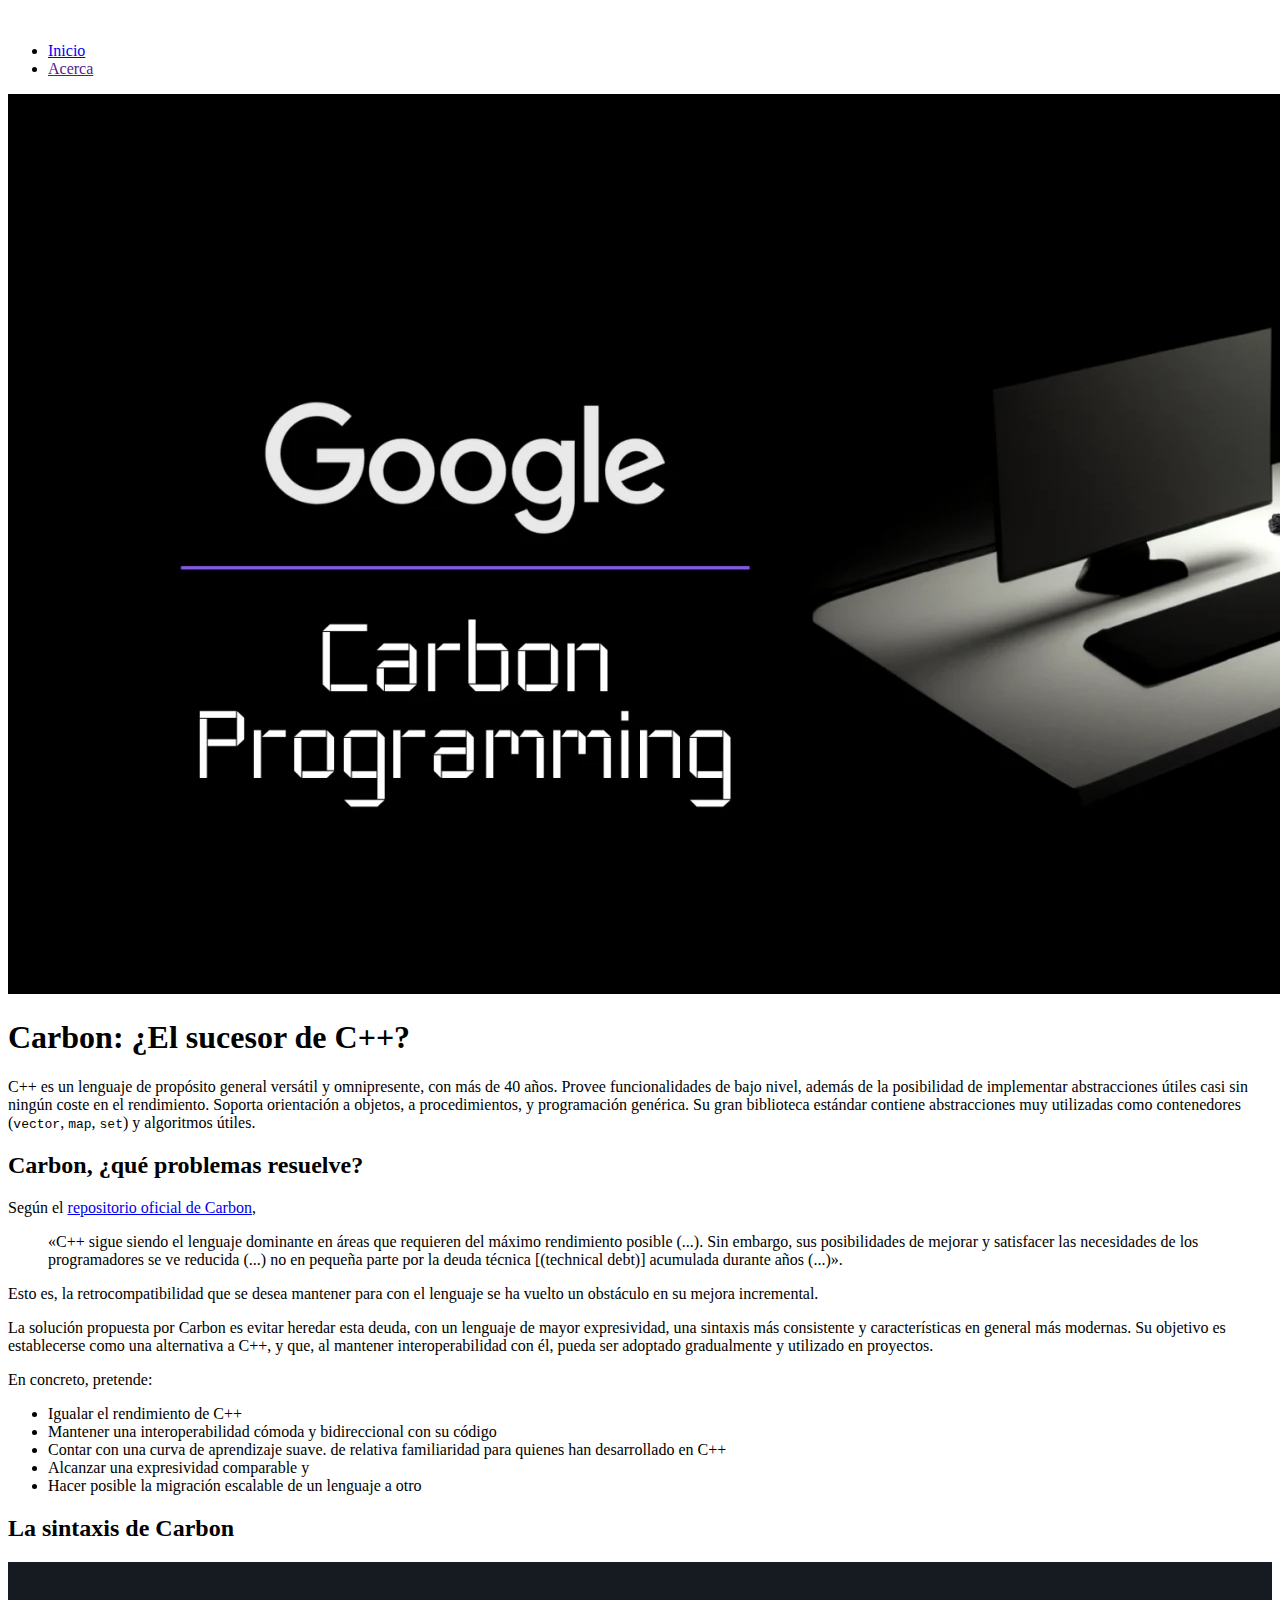
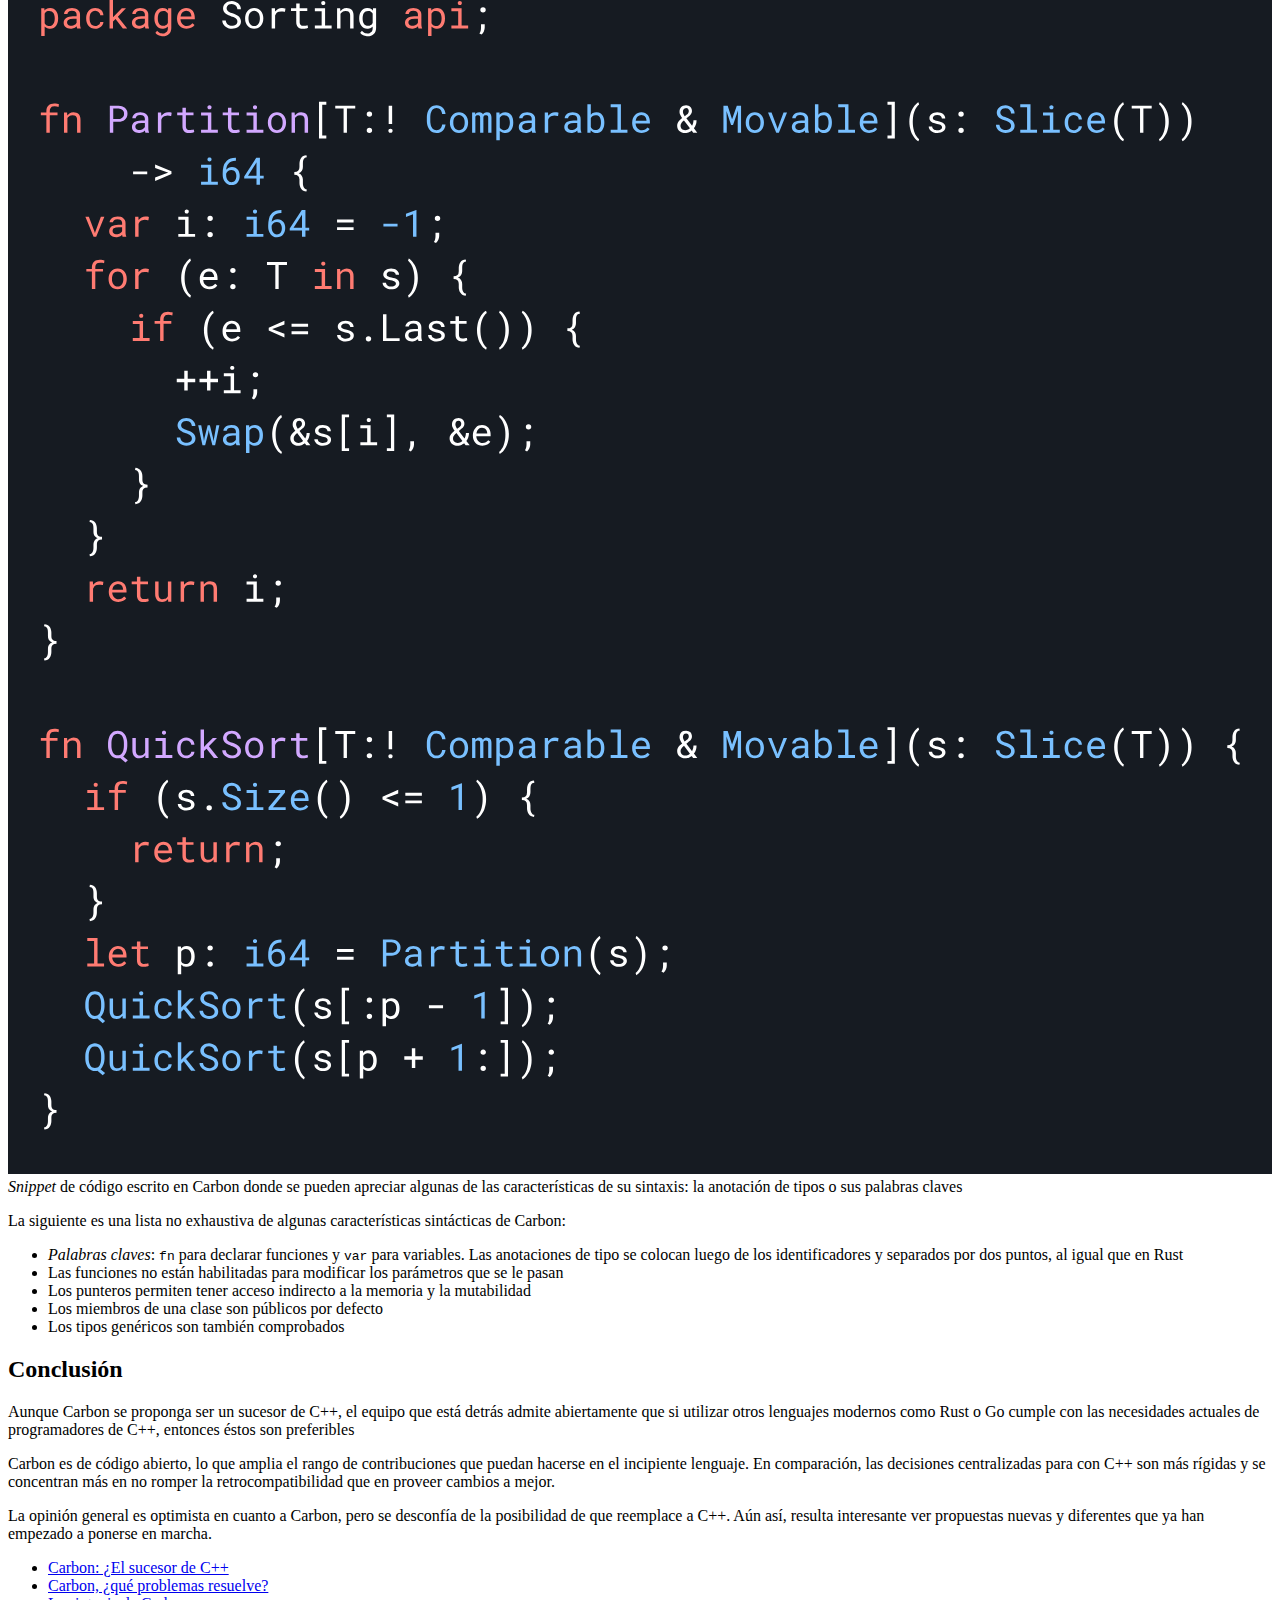
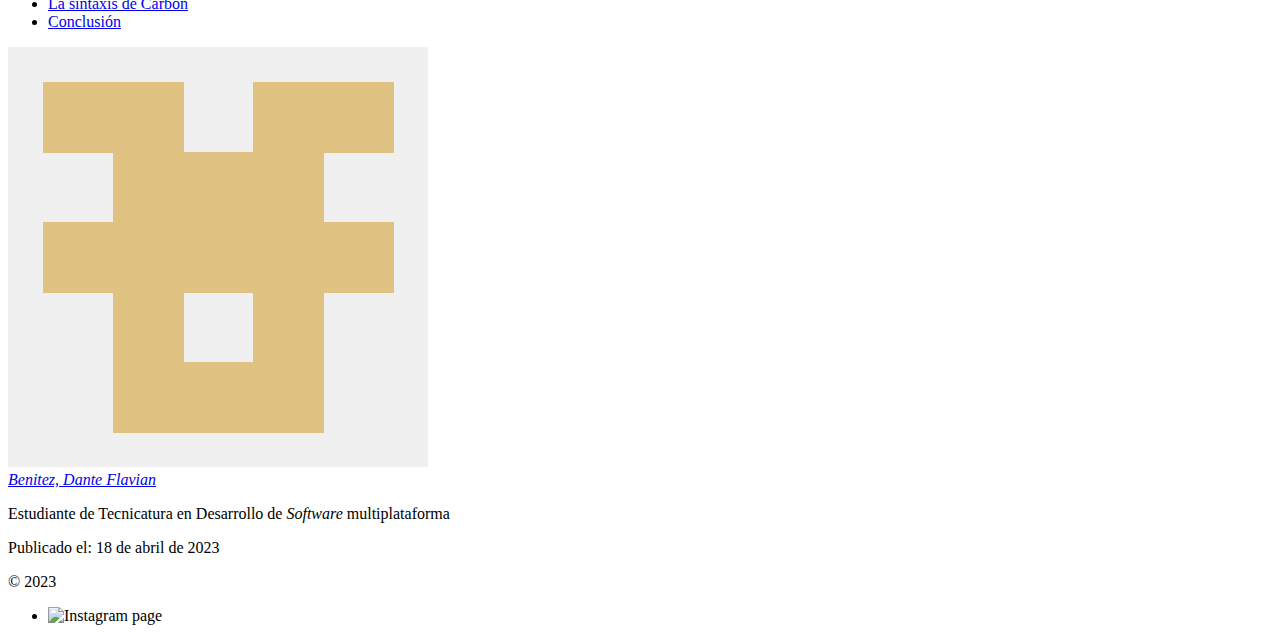
==== dante-flavian-benitez/index.html @ 040fadd4 "Completed index.html content" ====
<!DOCTYPE html>
<html lang="en">
    <head>
        <meta charset="UTF-8" />
        <meta http-equiv="X-UA-Compatible" content="IE=edge" />
        <meta name="viewport" content="width=device-width, initial-scale=1.0" />
        <link rel="stylesheet" href="styles.css" />
        <title>Carbon: ¿El sucesor de C++?</title>
    </head>
    <body>
        <header>
            <img src="" alt="" class="logo" />
            <nav>
                <ul>
                    <li><a href="../index.html">Inicio</a></li>
                    <li><a href="">Acerca</a></li>
                </ul>
            </nav>
        </header>
        <main>
            <article class="body-bg-img">
                <img
                    src="./img/bg-img.webp"
                    alt="Logotipo de Google con un escritorio con computadora detrás sin color, con pedazos de carbón en el escritorio"
                />
            </article>
            <article>
                <h1 id="title">Carbon: ¿El sucesor de C++?</h1>
                <p>
                    C++ es un lenguaje de propósito general versátil y
                    omnipresente, con más de 40 años. Provee funcionalidades de
                    bajo nivel, además de la posibilidad de implementar
                    abstracciones útiles casi sin ningún coste en el
                    rendimiento. Soporta orientación a objetos, a
                    procedimientos, y programación genérica. Su gran biblioteca
                    estándar contiene abstracciones muy utilizadas como
                    contenedores (<code>vector</code>, <code>map</code>,
                    <code>set</code>) y algoritmos útiles.
                </p>
                <h2 id="problems">Carbon, ¿qué problemas resuelve?</h2>
                <p>
                    Según el
                    <a
                        href="https://github.com/carbon-language/carbon-lang"
                        target="_blank"
                        >repositorio oficial de Carbon</a
                    >,
                </p>
                <blockquote>
                    «C++ sigue siendo el lenguaje dominante en áreas que
                    requieren del máximo rendimiento posible (...). Sin embargo,
                    sus posibilidades de mejorar y satisfacer las necesidades de
                    los programadores se ve reducida (...) no en pequeña parte
                    por la deuda técnica [(technical debt)] acumulada durante
                    años (...)».
                </blockquote>
                <p>
                    Esto es, la retrocompatibilidad que se desea mantener para
                    con el lenguaje se ha vuelto un obstáculo en su mejora
                    incremental.
                </p>
                <p>
                    La solución propuesta por Carbon es evitar heredar esta
                    deuda, con un lenguaje de mayor expresividad, una sintaxis
                    más consistente y características en general más modernas.
                    Su objetivo es establecerse como una alternativa a C++, y
                    que, al mantener interoperabilidad con él, pueda ser
                    adoptado gradualmente y utilizado en proyectos.
                </p>
                <p>En concreto, pretende:</p>
                <ul>
                    <li>Igualar el rendimiento de C++</li>
                    <li>
                        Mantener una interoperabilidad cómoda y bidireccional
                        con su código
                    </li>
                    <li>
                        Contar con una curva de aprendizaje suave. de relativa
                        familiaridad para quienes han desarrollado en C++
                    </li>
                    <li>Alcanzar una expresividad comparable y</li>
                    <li>
                        Hacer posible la migración escalable de un lenguaje a
                        otro
                    </li>
                </ul>
                <h2 id="syntax">La sintaxis de Carbon</h2>
                <picture>
                    <img
                        src="./img/example.svg"
                        alt="Ejemplo de código escrito en Carbon"
                    />
                    <figcaption>
                        <i>Snippet</i> de código escrito en Carbon donde se
                        pueden apreciar algunas de las características de su
                        sintaxis: la anotación de tipos o sus palabras claves
                    </figcaption>
                </picture>
                <p>
                    La siguiente es una lista no exhaustiva de algunas
                    características sintácticas de Carbon:
                </p>
                <ul>
                    <li>
                        <em>Palabras claves</em>: <code>fn</code> para declarar
                        funciones y <code>var</code> para variables. Las
                        anotaciones de tipo se colocan luego de los
                        identificadores y separados por dos puntos, al igual que
                        en Rust
                    </li>
                    <li>
                        Las funciones no están habilitadas para modificar los
                        parámetros que se le pasan
                    </li>
                    <li>
                        Los punteros permiten tener acceso indirecto a la
                        memoria y la mutabilidad
                    </li>
                    <li>Los miembros de una clase son públicos por defecto</li>
                    <li>Los tipos genéricos son también comprobados</li>
                </ul>

                <h2 id="conclusion">Conclusión</h2>
                <p>
                    Aunque Carbon se proponga ser un sucesor de C++, el equipo
                    que está detrás admite abiertamente que si utilizar otros
                    lenguajes modernos como Rust o Go cumple con las necesidades
                    actuales de programadores de C++, entonces éstos son
                    preferibles
                </p>
                <p>
                    Carbon es de código abierto, lo que amplia el rango de
                    contribuciones que puedan hacerse en el incipiente lenguaje.
                    En comparación, las decisiones centralizadas para con C++
                    son más rígidas y se concentran más en no romper la
                    retrocompatibilidad que en proveer cambios a mejor.
                </p>
                <p>
                    La opinión general es optimista en cuanto a Carbon, pero se
                    desconfía de la posibilidad de que reemplace a C++. Aún así,
                    resulta interesante ver propuestas nuevas y diferentes que
                    ya han empezado a ponerse en marcha.
                </p>
            </article>
            <aside>
                <nav>
                    <ul>
                        <li>
                            <a href="#title">Carbon: ¿El sucesor de C++</a>
                        </li>
                        <li>
                            <a href="#problems"
                                >Carbon, ¿qué problemas resuelve?</a
                            >
                        </li>
                        <li>
                            <a href="#syntax">La sintaxis de Carbon</a>
                        </li>
                        <li>
                            <a href="#conclusion">Conclusión</a>
                        </li>
                    </ul>
                </nav>
            </aside>
            <footer>
                <picture>
                    <img
                        src="./img/profile.png"
                        alt="Foto de perfil minimalista con recuadros beige"
                    />
                    <figcaption>
                        <address>
                            <span
                                ><a href="mailto:benitezdante123@gmail.com"
                                    >Benitez, Dante Flavian</a
                                ></span
                            >
                        </address>
                        <p>
                            Estudiante de Tecnicatura en Desarrollo de
                            <i>Software</i> multiplataforma
                        </p>
                        <span
                            >Publicado el:
                            <time datetime="2023-04-21"
                                >18 de abril de 2023</time
                            ></span
                        >
                    </figcaption>
                </picture>
            </footer>
        </main>
        <footer>
            <p>© 2023</p>
            <nav class="social-links">
                <ul>
                    <li>
                        <img src="" alt="Instagram page" />
                    </li>
                </ul>
            </nav>
        </footer>
    </body>
</html>
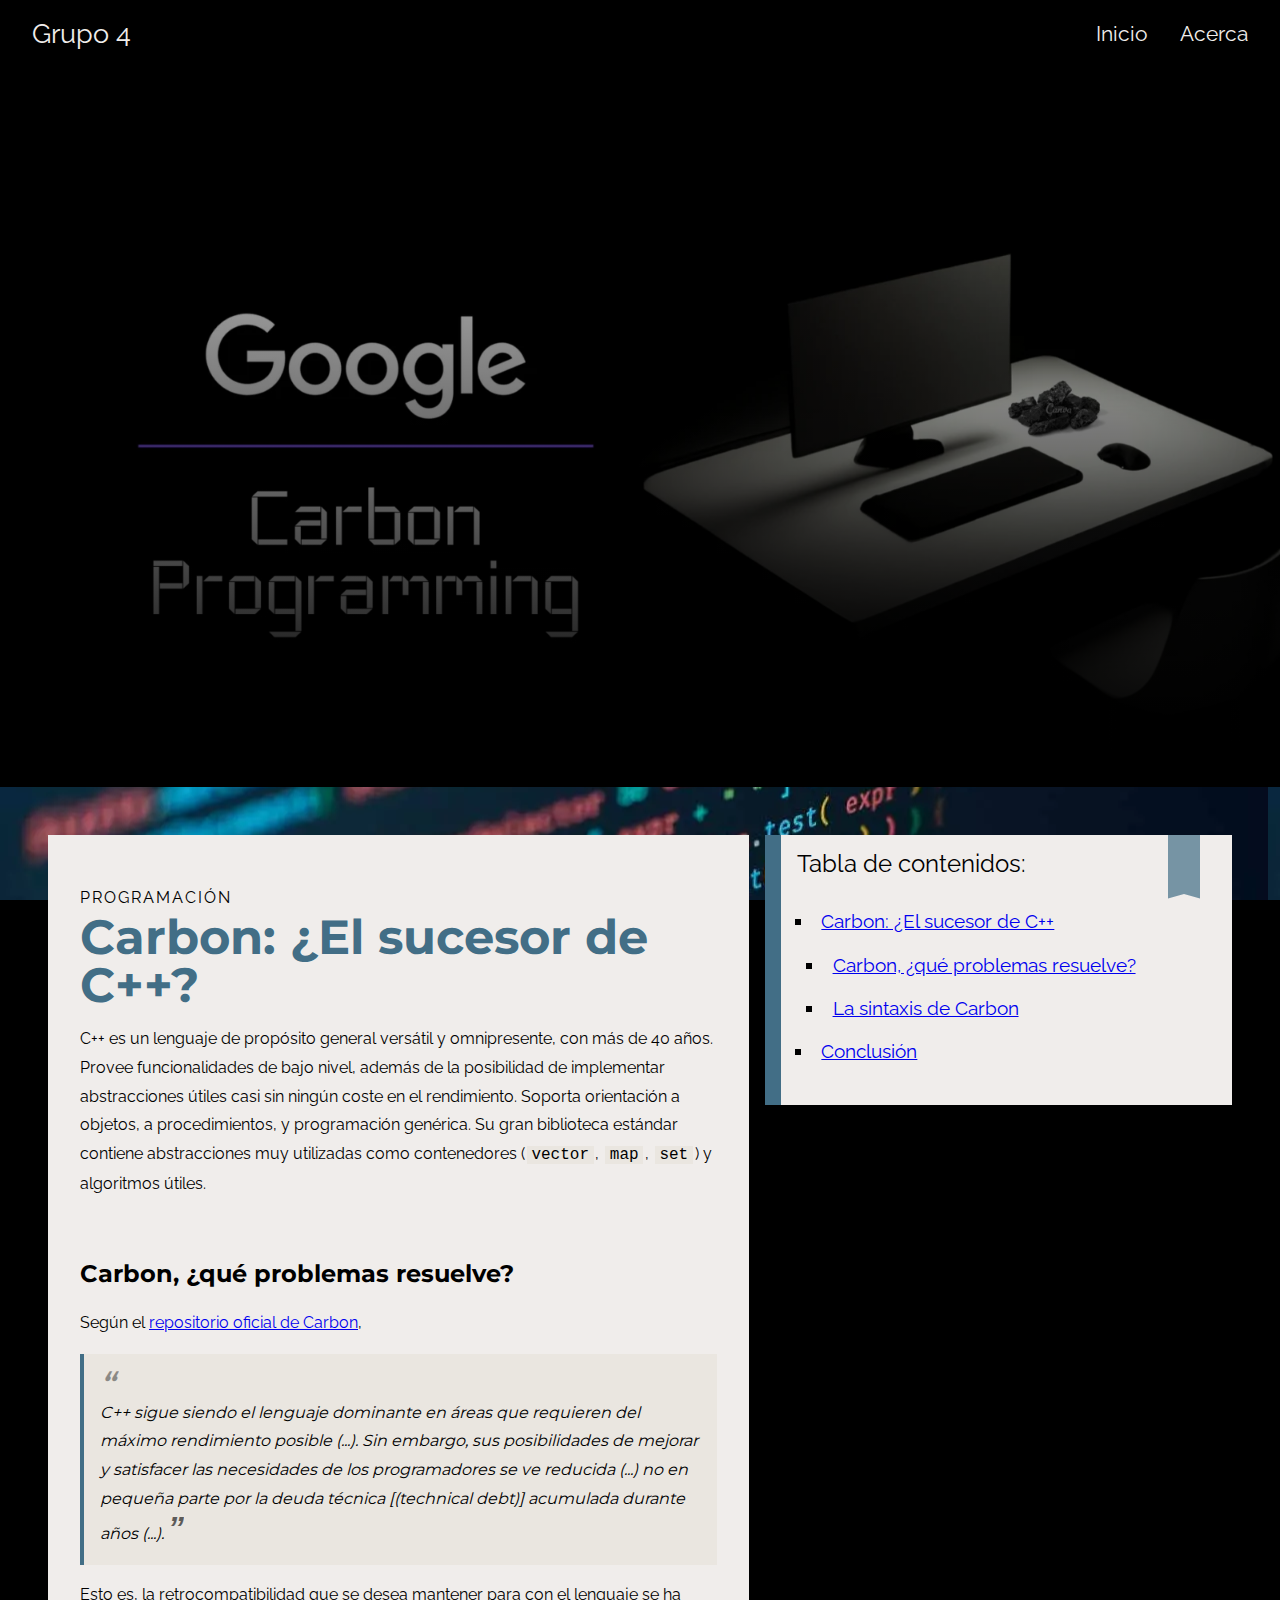
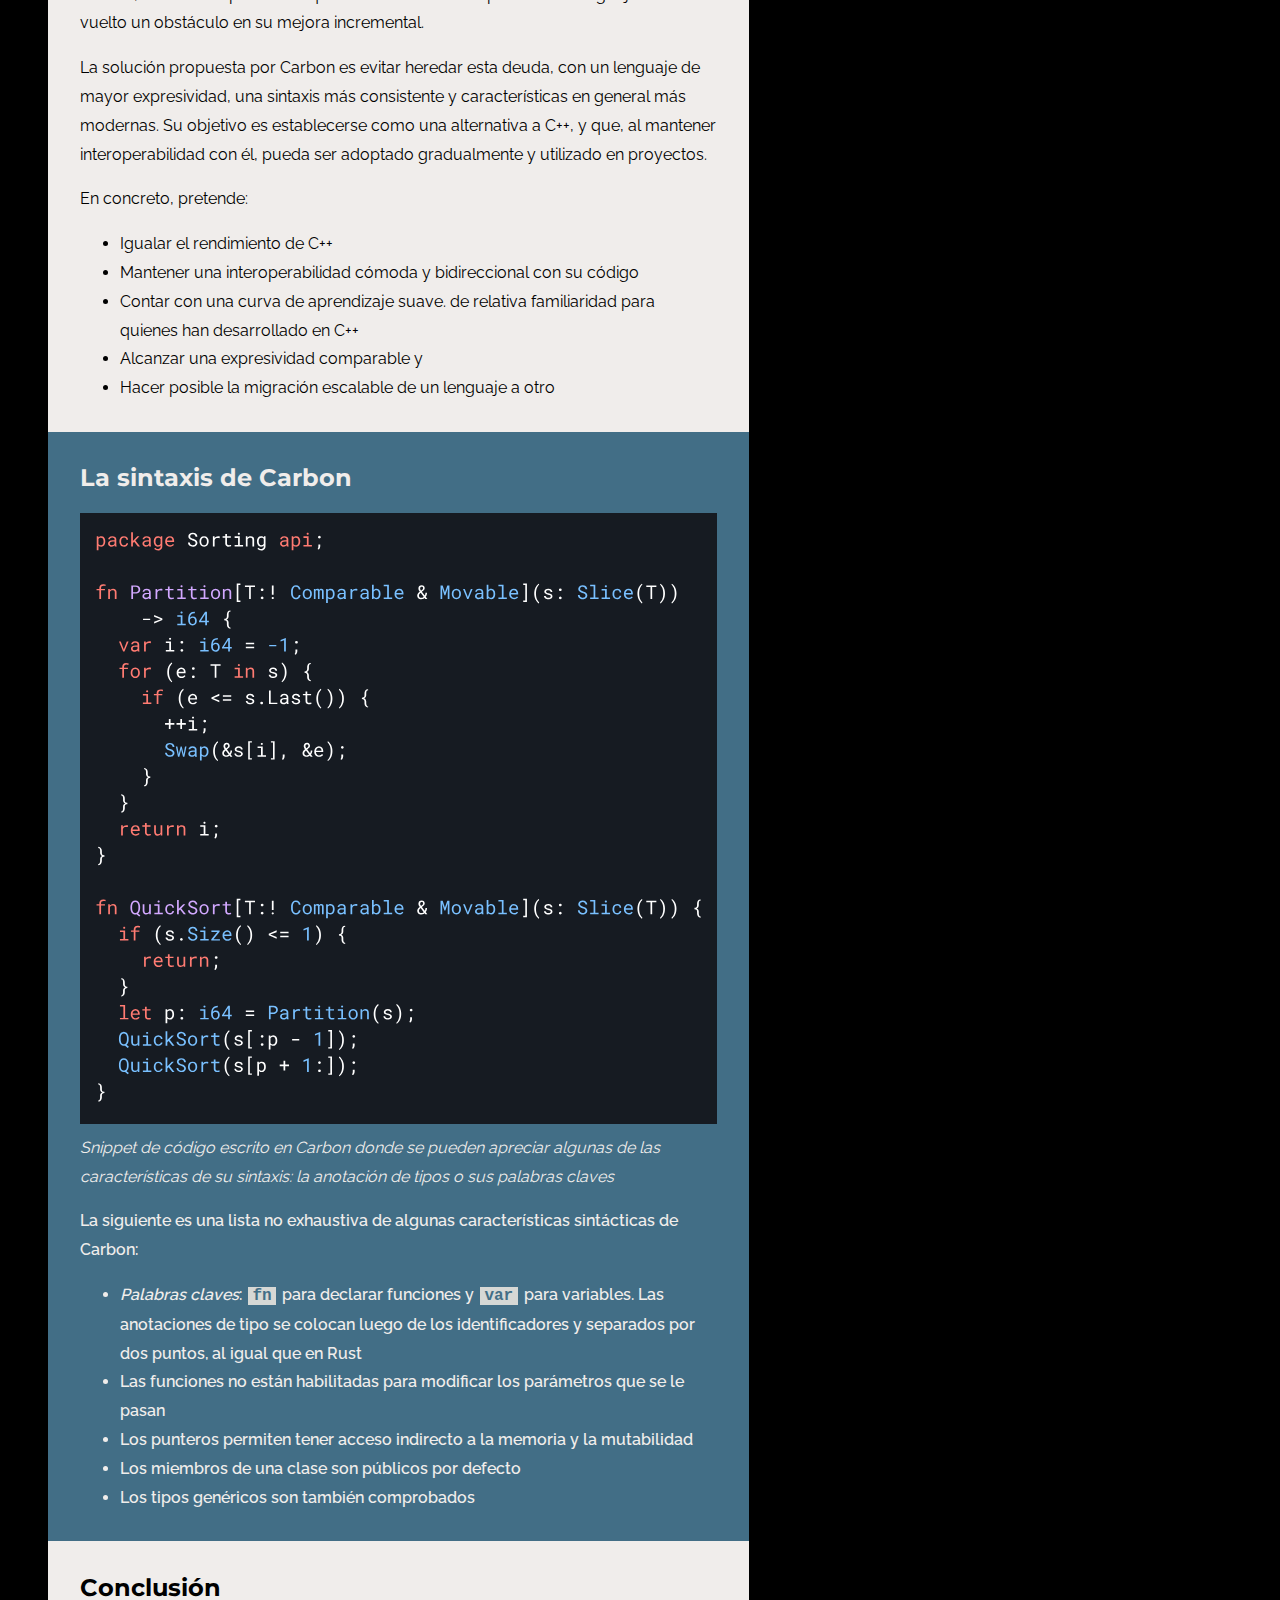
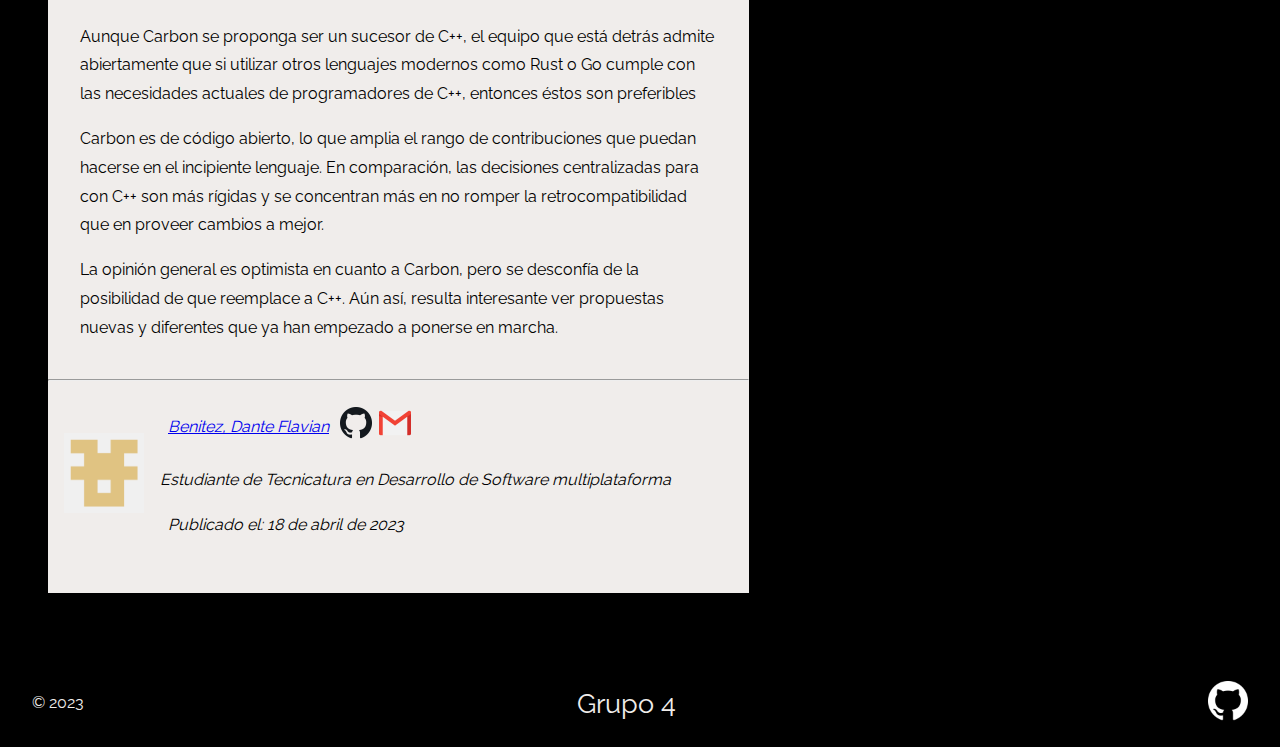
==== commit a4cc476b: "Finished styles" ====
--- a/dante-flavian-benitez/index.html
+++ b/dante-flavian-benitez/index.html
@@ -9,7 +9,9 @@
     </head>
     <body>
         <header>
-            <img src="" alt="" class="logo" />
+            <span class="group">
+                Grupo 4
+            </span>
             <nav>
                 <ul>
                     <li><a href="../index.html">Inicio</a></li>
@@ -17,188 +19,216 @@
                 </ul>
             </nav>
         </header>
-        <main>
-            <article class="body-bg-img">
-                <img
-                    src="./img/bg-img.webp"
-                    alt="Logotipo de Google con un escritorio con computadora detrás sin color, con pedazos de carbón en el escritorio"
-                />
-            </article>
-            <article>
-                <h1 id="title">Carbon: ¿El sucesor de C++?</h1>
-                <p>
-                    C++ es un lenguaje de propósito general versátil y
-                    omnipresente, con más de 40 años. Provee funcionalidades de
-                    bajo nivel, además de la posibilidad de implementar
-                    abstracciones útiles casi sin ningún coste en el
-                    rendimiento. Soporta orientación a objetos, a
-                    procedimientos, y programación genérica. Su gran biblioteca
-                    estándar contiene abstracciones muy utilizadas como
-                    contenedores (<code>vector</code>, <code>map</code>,
-                    <code>set</code>) y algoritmos útiles.
-                </p>
-                <h2 id="problems">Carbon, ¿qué problemas resuelve?</h2>
-                <p>
-                    Según el
-                    <a
-                        href="https://github.com/carbon-language/carbon-lang"
-                        target="_blank"
-                        >repositorio oficial de Carbon</a
-                    >,
-                </p>
-                <blockquote>
-                    «C++ sigue siendo el lenguaje dominante en áreas que
-                    requieren del máximo rendimiento posible (...). Sin embargo,
-                    sus posibilidades de mejorar y satisfacer las necesidades de
-                    los programadores se ve reducida (...) no en pequeña parte
-                    por la deuda técnica [(technical debt)] acumulada durante
-                    años (...)».
-                </blockquote>
-                <p>
-                    Esto es, la retrocompatibilidad que se desea mantener para
-                    con el lenguaje se ha vuelto un obstáculo en su mejora
-                    incremental.
-                </p>
-                <p>
-                    La solución propuesta por Carbon es evitar heredar esta
-                    deuda, con un lenguaje de mayor expresividad, una sintaxis
-                    más consistente y características en general más modernas.
-                    Su objetivo es establecerse como una alternativa a C++, y
-                    que, al mantener interoperabilidad con él, pueda ser
-                    adoptado gradualmente y utilizado en proyectos.
-                </p>
-                <p>En concreto, pretende:</p>
-                <ul>
-                    <li>Igualar el rendimiento de C++</li>
-                    <li>
-                        Mantener una interoperabilidad cómoda y bidireccional
-                        con su código
-                    </li>
-                    <li>
-                        Contar con una curva de aprendizaje suave. de relativa
-                        familiaridad para quienes han desarrollado en C++
-                    </li>
-                    <li>Alcanzar una expresividad comparable y</li>
-                    <li>
-                        Hacer posible la migración escalable de un lenguaje a
-                        otro
-                    </li>
-                </ul>
-                <h2 id="syntax">La sintaxis de Carbon</h2>
-                <picture>
-                    <img
-                        src="./img/example.svg"
-                        alt="Ejemplo de código escrito en Carbon"
-                    />
-                    <figcaption>
-                        <i>Snippet</i> de código escrito en Carbon donde se
-                        pueden apreciar algunas de las características de su
-                        sintaxis: la anotación de tipos o sus palabras claves
-                    </figcaption>
-                </picture>
-                <p>
-                    La siguiente es una lista no exhaustiva de algunas
-                    características sintácticas de Carbon:
-                </p>
-                <ul>
-                    <li>
-                        <em>Palabras claves</em>: <code>fn</code> para declarar
-                        funciones y <code>var</code> para variables. Las
-                        anotaciones de tipo se colocan luego de los
-                        identificadores y separados por dos puntos, al igual que
-                        en Rust
-                    </li>
-                    <li>
-                        Las funciones no están habilitadas para modificar los
-                        parámetros que se le pasan
-                    </li>
-                    <li>
-                        Los punteros permiten tener acceso indirecto a la
-                        memoria y la mutabilidad
-                    </li>
-                    <li>Los miembros de una clase son públicos por defecto</li>
-                    <li>Los tipos genéricos son también comprobados</li>
-                </ul>
-
-                <h2 id="conclusion">Conclusión</h2>
-                <p>
-                    Aunque Carbon se proponga ser un sucesor de C++, el equipo
-                    que está detrás admite abiertamente que si utilizar otros
-                    lenguajes modernos como Rust o Go cumple con las necesidades
-                    actuales de programadores de C++, entonces éstos son
-                    preferibles
-                </p>
-                <p>
-                    Carbon es de código abierto, lo que amplia el rango de
-                    contribuciones que puedan hacerse en el incipiente lenguaje.
-                    En comparación, las decisiones centralizadas para con C++
-                    son más rígidas y se concentran más en no romper la
-                    retrocompatibilidad que en proveer cambios a mejor.
-                </p>
-                <p>
-                    La opinión general es optimista en cuanto a Carbon, pero se
-                    desconfía de la posibilidad de que reemplace a C++. Aún así,
-                    resulta interesante ver propuestas nuevas y diferentes que
-                    ya han empezado a ponerse en marcha.
-                </p>
-            </article>
-            <aside>
+        <article class="presentation">
+            <img src="./img/bg-img.webp" alt="" />
+        </article>
+        <div class="grid-container">
+            <main>
+                <article>
+                    <section>
+                    <div class="title">
+                        <span>Programación</span>
+                        <h1 id="title">Carbon: ¿El sucesor de C++?</h1>
+                    </div>
+                        <p>
+                            C++ es un lenguaje de propósito general versátil y
+                            omnipresente, con más de 40 años. Provee funcionalidades
+                            de bajo nivel, además de la posibilidad de implementar
+                            abstracciones útiles casi sin ningún coste en el
+                            rendimiento. Soporta orientación a objetos, a
+                            procedimientos, y programación genérica. Su gran
+                            biblioteca estándar contiene abstracciones muy
+                            utilizadas como contenedores (<code>vector</code>,
+                            <code>map</code>, <code>set</code>) y algoritmos útiles.
+                        </p>
+                    </section>
+                    <section>
+                        <h2 id="problems">Carbon, ¿qué problemas resuelve?</h2>
+                        <p>
+                            Según el
+                            <a
+                                href="https://github.com/carbon-language/carbon-lang"
+                                target="_blank"
+                                >repositorio oficial de Carbon</a
+                            >,
+                        </p>
+                        <blockquote>
+                            C++ sigue siendo el lenguaje dominante en áreas que
+                            requieren del máximo rendimiento posible (...). Sin
+                            embargo, sus posibilidades de mejorar y satisfacer
+                            las necesidades de los programadores se ve reducida
+                            (...) no en pequeña parte por la deuda técnica
+                            [(<i>technical debt</i>)] acumulada durante años (...).
+                        </blockquote>
+                        <p>
+                            Esto es, la retrocompatibilidad que se desea
+                            mantener para con el lenguaje se ha vuelto un
+                            obstáculo en su mejora incremental.
+                        </p>
+                        <p>
+                            La solución propuesta por Carbon es evitar heredar
+                            esta deuda, con un lenguaje de mayor expresividad,
+                            una sintaxis más consistente y características en
+                            general más modernas. Su objetivo es establecerse
+                            como una alternativa a C++, y que, al mantener
+                            interoperabilidad con él, pueda ser adoptado
+                            gradualmente y utilizado en proyectos.
+                        </p>
+                        <p>En concreto, pretende:</p>
+                        <ul>
+                            <li>Igualar el rendimiento de C++</li>
+                            <li>
+                                Mantener una interoperabilidad cómoda y
+                                bidireccional con su código
+                            </li>
+                            <li>
+                                Contar con una curva de aprendizaje suave. de
+                                relativa familiaridad para quienes han
+                                desarrollado en C++
+                            </li>
+                            <li>Alcanzar una expresividad comparable y</li>
+                            <li>
+                                Hacer posible la migración escalable de un
+                                lenguaje a otro
+                            </li>
+                        </ul>
+                    </section>
+                    <section class="section-accent">
+                        <h2 id="syntax">La sintaxis de Carbon</h2>
+                        <picture>
+                            <img
+                                src="./img/example.svg"
+                                alt="Ejemplo de código escrito en Carbon"
+                            />
+                            <figcaption>
+                                <i>Snippet</i> de código escrito en Carbon donde
+                                se pueden apreciar algunas de las
+                                características de su sintaxis: la anotación de
+                                tipos o sus palabras claves
+                            </figcaption>
+                        </picture>
+                        <p>
+                            La siguiente es una lista no exhaustiva de algunas
+                            características sintácticas de Carbon:
+                        </p>
+                        <ul>
+                            <li>
+                                <em>Palabras claves</em>: <code>fn</code> para
+                                declarar funciones y <code>var</code> para
+                                variables. Las anotaciones de tipo se colocan
+                                luego de los identificadores y separados por dos
+                                puntos, al igual que en Rust
+                            </li>
+                            <li>
+                                Las funciones no están habilitadas para
+                                modificar los parámetros que se le pasan
+                            </li>
+                            <li>
+                                Los punteros permiten tener acceso indirecto a
+                                la memoria y la mutabilidad
+                            </li>
+                            <li>
+                                Los miembros de una clase son públicos por
+                                defecto
+                            </li>
+                            <li>Los tipos genéricos son también comprobados</li>
+                        </ul>
+                    </section>
+                    <section>
+                        <h2 id="conclusion">Conclusión</h2>
+                        <p>
+                            Aunque Carbon se proponga ser un sucesor de C++, el
+                            equipo que está detrás admite abiertamente que si
+                            utilizar otros lenguajes modernos como Rust o Go
+                            cumple con las necesidades actuales de programadores
+                            de C++, entonces éstos son preferibles
+                        </p>
+                        <p>
+                            Carbon es de código abierto, lo que amplia el rango
+                            de contribuciones que puedan hacerse en el
+                            incipiente lenguaje. En comparación, las decisiones
+                            centralizadas para con C++ son más rígidas y se
+                            concentran más en no romper la retrocompatibilidad
+                            que en proveer cambios a mejor.
+                        </p>
+                        <p>
+                            La opinión general es optimista en cuanto a Carbon,
+                            pero se desconfía de la posibilidad de que reemplace
+                            a C++. Aún así, resulta interesante ver propuestas
+                            nuevas y diferentes que ya han empezado a ponerse en
+                            marcha.
+                        </p>
+                    </section>
+                </article>
+                <hr />
+                <footer>
+                    <picture class="author">
+                        <img
+                            src="./img/profile.png"
+                            alt="Foto de perfil minimalista con recuadros beige"
+                        />
+                        <figcaption>
+                            <address class="align-center">
+                                <span
+                                    ><a href="mailto:benitezdante123@gmail.com"
+                                        >Benitez, Dante Flavian</a
+                                    ></span
+                                >
+                                <a href="https://github.com/danteBenitez" target="_blank">
+                                    <img class="profile-social" src="./img/github-icon.png" alt="">
+                                </a>
+                                <a href="mailto:benitezdante@gmail.com">
+                                    <img class="profile-social" src="./img/gmail-icon.png" alt="">
+                                </a>
+                            </address>
+                            <p>
+                                Estudiante de Tecnicatura en Desarrollo de
+                                <i>Software</i> multiplataforma
+                            </p>
+                            <span
+                                >Publicado el:
+                                <time datetime="2023-04-21"
+                                    >18 de abril de 2023</time
+                                ></span
+                            >
+                        </figcaption>
+                    </picture>
+                </footer>
+            </main>
+            <aside class="table-of-contents">
+                <p>Tabla de contenidos:</p>
                 <nav>
                     <ul>
-                        <li>
+                        <li class="level-1">
                             <a href="#title">Carbon: ¿El sucesor de C++</a>
                         </li>
-                        <li>
+                        <li class="level-2">
                             <a href="#problems"
                                 >Carbon, ¿qué problemas resuelve?</a
                             >
                         </li>
-                        <li>
+                        <li class="level-2">
                             <a href="#syntax">La sintaxis de Carbon</a>
                         </li>
-                        <li>
+                        <li class="level-1">
                             <a href="#conclusion">Conclusión</a>
                         </li>
                     </ul>
                 </nav>
             </aside>
-            <footer>
-                <picture>
-                    <img
-                        src="./img/profile.png"
-                        alt="Foto de perfil minimalista con recuadros beige"
-                    />
-                    <figcaption>
-                        <address>
-                            <span
-                                ><a href="mailto:benitezdante123@gmail.com"
-                                    >Benitez, Dante Flavian</a
-                                ></span
-                            >
-                        </address>
-                        <p>
-                            Estudiante de Tecnicatura en Desarrollo de
-                            <i>Software</i> multiplataforma
-                        </p>
-                        <span
-                            >Publicado el:
-                            <time datetime="2023-04-21"
-                                >18 de abril de 2023</time
-                            ></span
-                        >
-                    </figcaption>
-                </picture>
+            </div>
+            <footer class="body-footer">
+                <p>© 2023</p>
+                <p class="group">
+                    Grupo 4
+                </p>
+                <nav class="social-links">
+                    <ul>
+                        <li>
+                            <a href="https://github.com/CristianCommunity/Grupo-4" target="_blank"><img src="./img/github-dark-icon.png" alt="Repositorio en GitHub" /></a>
+                        </li>
+                    </ul>
+                </nav>
             </footer>
-        </main>
-        <footer>
-            <p>© 2023</p>
-            <nav class="social-links">
-                <ul>
-                    <li>
-                        <img src="" alt="Instagram page" />
-                    </li>
-                </ul>
-            </nav>
-        </footer>
     </body>
 </html>
--- a/dante-flavian-benitez/styles.css
+++ b/dante-flavian-benitez/styles.css
@@ -0,0 +1,327 @@
+@font-face {
+    font-family: 'Raleway';
+    font-stretch: normal; 
+    font-style: normal; 
+    font-weight: 400 700;
+    src: url(./fonts/Raleway/Raleway-VariableFont_wght.ttf) format('truetype');
+}
+
+@font-face {
+    font-family: 'Montserrat';
+    font-stretch: normal;
+    font-style: normal;
+    font-weight: 300 700;
+    src: url(./fonts/Montserrat/Montserrat-VariableFont_wght.ttf) format('truetype');
+}
+
+:root {
+    --clr-primary-dark: #000000;
+    --clr-secondary-light: #f0edeb;
+    --clr-tertiary: #e9e5dee3;
+    --clr-accent: #426e86;
+
+    --gradient: linear-gradient(90deg, hsla(0, 0%, 0%, 1), 0%);
+
+    --fnt-family-general: 'Raleway', Helvetica, sans-serif;
+    --fnt-family-heading: 'Montserrat', sans-serif;
+
+    font-size: 16px;
+    font-family: var(--fnt-family-general);
+}
+
+* {
+    box-sizing: border-box;
+}
+
+body {
+    margin: 0;
+    padding: 0;
+    width: 100%;
+    background-color: var(--clr-primary-dark);
+}
+
+
+.grid-container {
+    padding-top: 0;
+    padding: 3rem;
+    display: grid;
+    gap: 1rem;
+    grid-template-columns: 3fr 2fr;
+    grid-template-areas: 
+        'main aside'
+        'footer footer';
+
+    background-image: url(./img/bg-container-img.webp);
+    background-blend-mode: darken;
+    background-attachment: fixed;
+}
+
+@media (max-width: 700px) {
+    .grid-container {
+        grid-template-columns: 1fr;
+        grid-template-areas: 
+            'aside'
+            'main'
+            'footer';
+    }
+}
+
+img {
+    max-width: 100%;
+}
+
+h1, h2, h3, h4 {
+    font-family: var(--fnt-family-heading);
+}
+
+
+header {
+    position: sticky;
+    grid-column: 1 / -1;
+    grid-row: 1 / 1;
+    background-color: var(--clr-primary-dark);
+    padding-inline: 2rem;
+    display: flex;
+    justify-content: space-between;
+    align-items: center;
+
+    font-size: 1.3rem;
+}
+
+body {
+    background-clip: content-box;
+}
+
+main {
+    padding: 0;
+    max-width: 900px;
+    grid-area: main;
+    background-color: var(--clr-secondary-light);
+}
+
+
+footer {
+    grid-area: footer;
+}
+
+header nav ul {
+    display: flex;
+    list-style: none;
+    gap: 2rem;
+}
+
+header nav ul a {
+    text-decoration: none;
+    color: var(--clr-secondary-light);
+}
+
+.group {
+    color: var(--clr-secondary-light);
+    font-size: 1.7rem;
+}
+
+.table-of-contents {
+    padding: 0.4rem;
+    position: sticky;
+    max-width: 600px;
+    height: max-content;
+    max-height: 800px;
+    grid-area: aside;
+    background-color: var(--clr-secondary-light);
+    color: var(--clr-primary-dark);
+
+    border-left: 1rem solid var(--clr-accent);
+    padding-inline: 0.7rem;
+    padding-block: 0.6rem;
+    position: relative;
+}
+
+.table-of-contents p {
+    margin: 0.3rem;
+    font-size: 1.5rem;
+}
+
+.table-of-contents ul,
+.table-of-contents li {
+    list-style-type: square;
+    list-style-position: inside;
+    text-decoration: none;
+    color: var(--clr-primary-dark);
+    line-height: 2.7rem;
+    font-size: 1.2rem;
+}
+
+.table-of-contents ul {
+    padding: 0.2rem;
+}
+
+.table-of-contents::after {
+    content: '';
+    background-color: var(--clr-accent);
+    position: absolute;
+    top: 0;
+    right: 2rem;
+    height: 30%;
+    max-height: 4rem;
+    width: 2rem;
+    opacity: 0.7;
+    clip-path: polygon(0% 0%, 100% 0%, 100% 100%, 50% 93%, 0% 100%);
+}
+
+.level-2 {
+    padding-inline: 0.7rem;
+}
+
+.presentation { 
+    display: flex;
+    justify-content: center;
+    align-items: center;
+    margin: 0;
+    position: relative; 
+
+    background-attachment: fixed;
+    background-image: url(./img/bg-img.webp);
+}
+
+.presentation::after {
+    content: '';
+    position: absolute;
+    inset: 0;
+    background-image: linear-gradient(to top, var(--clr-primary-dark) 5%, transparent);
+}
+
+main {
+    max-width: 900px;
+    padding-block: 2.3rem;
+    line-height: 1.8rem;
+}
+
+section {
+    padding-block: 0.8rem;
+    padding-inline: 2rem;
+}
+
+main p {
+    margin-block: 1rem;
+}
+
+blockquote {
+    padding: 1rem;
+    font-style: italic;
+    font-weight: 400;
+    font-family: var(--fnt-family-heading);
+    background-color: var(--clr-tertiary);
+    margin: 1rem auto;
+    position: relative;
+
+    border-left: 0.25rem solid var(--clr-accent);
+}
+
+.title {
+    margin-bottom: 1rem;
+}
+
+.title span {
+    text-transform: uppercase;
+    letter-spacing: 0.125rem;
+}
+
+.title h1 {
+    color: var(--clr-accent);
+    line-height: 3rem;
+    font-size: 3rem;
+}
+
+.title span, .title h1 {
+    margin: 0;
+}
+
+blockquote::before {
+    opacity: 0.4;
+    content: open-quote;
+    margin: 0;
+    font-size: 2rem;
+    font-weight: 600;
+    display: block;
+}
+
+blockquote::after {
+    opacity: 0.4;
+    opacity: 0.6;
+    content: close-quote;
+    margin-block: 0.5rem;
+    font-size: 2rem;
+    font-weight: 600;
+    display: inline;
+    font-family: Arial, Helvetica, sans-serif
+}
+
+code {
+    background-color: var(--clr-tertiary);
+    padding-inline: 0.30rem;
+    margin: 0.10rem;
+}
+
+.section-accent {
+    background-color: var(--clr-accent);
+    color: var(--clr-secondary-light);
+    font-weight: 550;
+}
+
+.section-accent code {
+    color: var(--clr-accent);
+}
+
+picture figcaption {
+    font-weight: 300;
+    font-style: italic;
+}
+
+.author {
+    display: flex;
+    align-items: center;
+    padding: 1rem;
+    gap: 1rem;
+}
+
+.author figcaption span {
+    margin: 0.5rem;
+    text-decoration: none;
+}
+
+.align-center {
+    display: flex;
+    align-items: center;
+}
+
+.profile-social {
+    margin-inline: 0.2rem;
+    width: 2rem;
+    height: 2rem;
+}
+
+.author > img {
+    flex-shrink: 0;
+    flex-grow: 0;
+    width: 5rem;
+    height: 5rem;
+}
+
+.body-footer {
+    padding-inline: 2rem;
+    padding-block: 0.2rem;
+    color: var(--clr-secondary-light);
+    display: flex;
+    flex-direction: row;
+    justify-content: space-between;
+    align-items: center;
+}
+
+.body-footer ul {
+    list-style: none;
+}
+
+.social-links img {
+    max-width: 2.5rem;
+}
+
